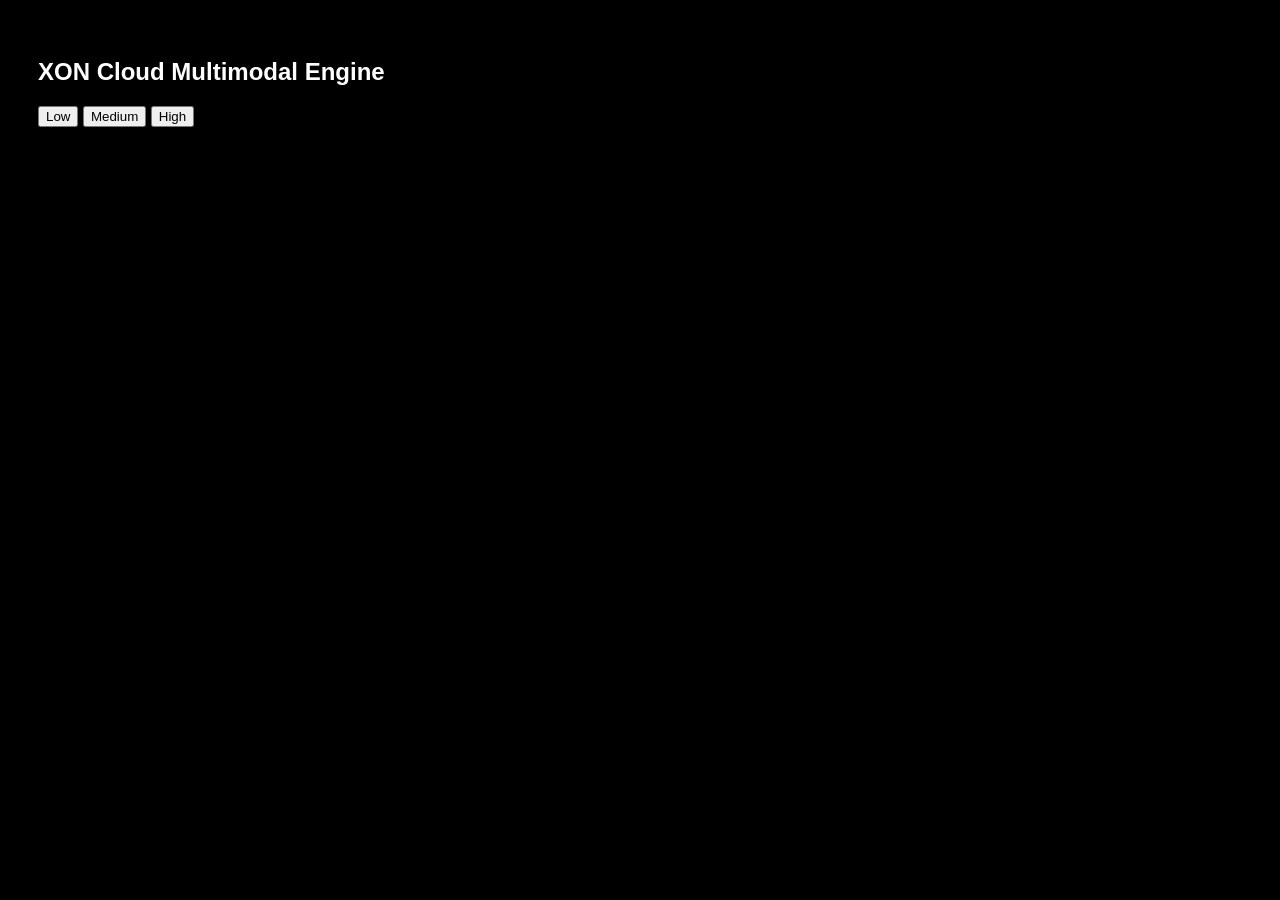
==== templates/index.html @ 1eb5bb50 "clean cloud deploy" ====
<!DOCTYPE html>
<html>
<head>
    <title>XON Cloud Assessment Engine</title>
</head>
<body style="background:black;color:white;font-family:sans-serif;padding:30px;">

<h2>XON Cloud Multimodal Engine</h2>

<button onclick="setIntensity(1)">Low</button>
<button onclick="setIntensity(2)">Medium</button>
<button onclick="setIntensity(3)">High</button>

<div id="metrics" style="margin-top:20px;"></div>
<div id="dashboard" style="margin-top:20px;"></div>

<script>
const socket = new WebSocket("ws://" + location.host + "/ws");

function setIntensity(level){
    socket.send(JSON.stringify({question_level: level}));
}

function randomMetrics(){
    let stress = Math.floor(Math.random()*100);
    let deception = Math.floor(Math.random()*100);
    let engagement = Math.floor(Math.random()*100);
    let voice = Math.floor(Math.random()*100);

    socket.send(JSON.stringify({
        metrics:true,
        stress:stress,
        deception:deception,
        engagement:engagement,
        voice:voice
    }));
}

setInterval(randomMetrics, 1000);

socket.onmessage = function(event){
    let data = JSON.parse(event.data);
    document.getElementById("metrics").innerHTML =
        "<pre>"+JSON.stringify(data,null,2)+"</pre>";
};

async function loadDashboard(){
    const res = await fetch("/dashboard");
    const data = await res.json();
    document.getElementById("dashboard").innerHTML =
        "<h3>Recruiter Dashboard</h3><pre>"+
        JSON.stringify(data,null,2)+"</pre>";
}

setInterval(loadDashboard, 5000);
</script>

</body>
</html>
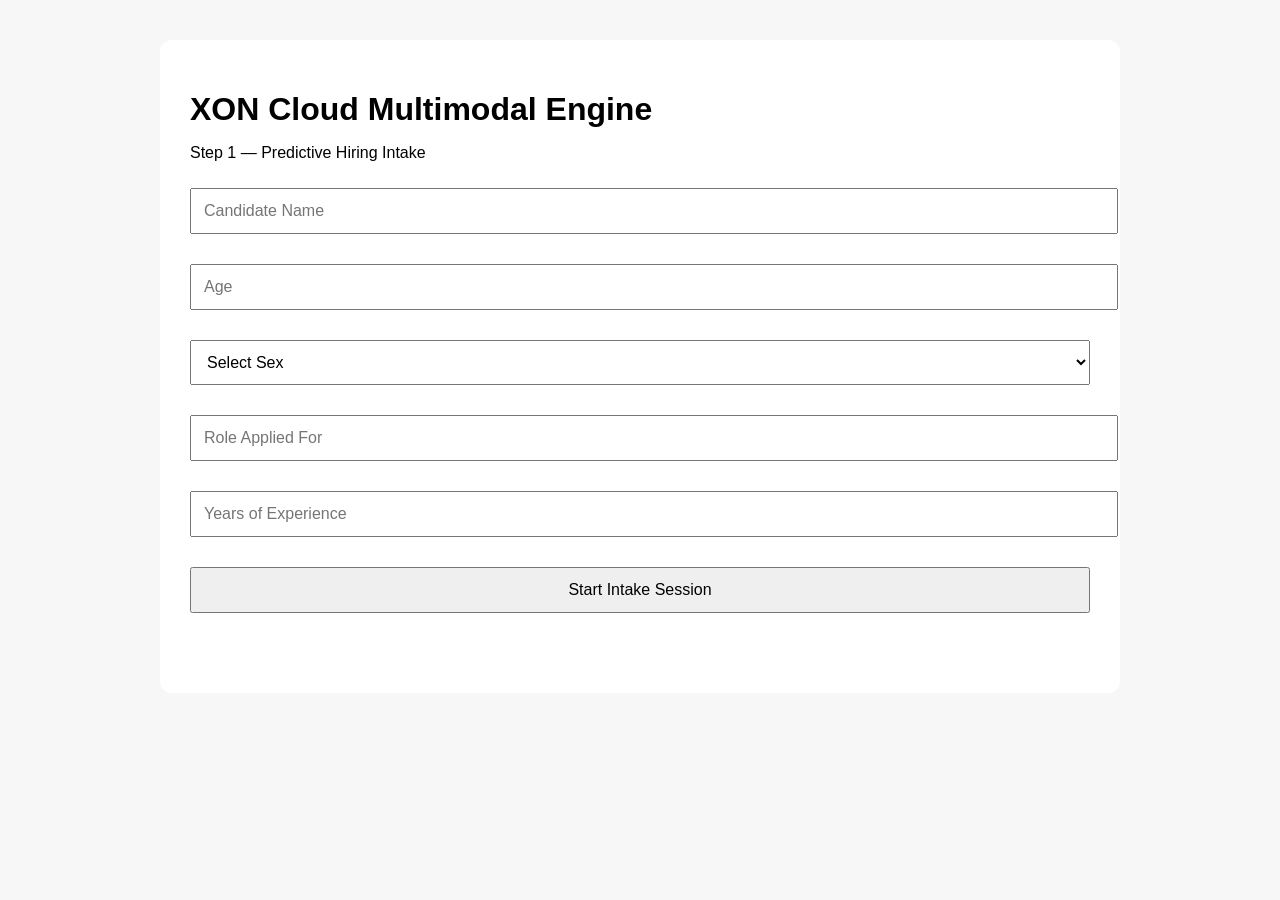
==== commit 8d44515a: "phase1 intake frontend" ====
--- a/templates/index.html
+++ b/templates/index.html
@@ -1,55 +1,119 @@
 <!DOCTYPE html>
-<html>
+<html lang="en">
 <head>
-    <title>XON Cloud Assessment Engine</title>
+    <meta charset="UTF-8">
+    <meta name="viewport" content="width=device-width, initial-scale=1.0">
+    <title>XON Intake | KXON AI Labs</title>
+    <style>
+        body {
+            font-family: Arial, sans-serif;
+            margin: 0;
+            padding: 40px;
+            background: #f7f7f7;
+        }
+
+        .container {
+            max-width: 900px;
+            margin: auto;
+            background: white;
+            padding: 30px;
+            border-radius: 12px;
+        }
+
+        h1 {
+            margin-bottom: 10px;
+        }
+
+        h2 {
+            margin-top: 30px;
+        }
+
+        input, select, button {
+            width: 100%;
+            padding: 12px;
+            margin-top: 10px;
+            margin-bottom: 20px;
+            font-size: 16px;
+        }
+
+        button {
+            cursor: pointer;
+        }
+
+        pre {
+            background: #f0f0f0;
+            padding: 15px;
+            overflow-x: auto;
+        }
+
+        #result {
+            margin-top: 30px;
+        }
+
+        #dashboard {
+            margin-top: 30px;
+        }
+    </style>
 </head>
-<body style="background:black;color:white;font-family:sans-serif;padding:30px;">
+<body>
 
-<h2>XON Cloud Multimodal Engine</h2>
+<div class="container">
+    <h1>XON Cloud Multimodal Engine</h1>
+    <p>Step 1 — Predictive Hiring Intake</p>
 
-<button onclick="setIntensity(1)">Low</button>
-<button onclick="setIntensity(2)">Medium</button>
-<button onclick="setIntensity(3)">High</button>
+    <form id="candidateForm">
+        <input type="text" name="name" placeholder="Candidate Name" required>
 
-<div id="metrics" style="margin-top:20px;"></div>
-<div id="dashboard" style="margin-top:20px;"></div>
+        <input type="number" name="age" placeholder="Age" required>
+
+        <select name="sex" required>
+            <option value="">Select Sex</option>
+            <option value="Female">Female</option>
+            <option value="Male">Male</option>
+            <option value="Other">Other</option>
+        </select>
+
+        <input type="text" name="role" placeholder="Role Applied For" required>
+
+        <input type="text" name="experience" placeholder="Years of Experience" required>
+
+        <button type="submit">Start Intake Session</button>
+    </form>
+
+    <div id="result"></div>
+
+    <div id="dashboard"></div>
+</div>
 
 <script>
-const socket = new WebSocket("ws://" + location.host + "/ws");
+document.getElementById("candidateForm").addEventListener("submit", async function(e){
+    e.preventDefault();
 
-function setIntensity(level){
-    socket.send(JSON.stringify({question_level: level}));
-}
+    const formData = new FormData(this);
 
-function randomMetrics(){
-    let stress = Math.floor(Math.random()*100);
-    let deception = Math.floor(Math.random()*100);
-    let engagement = Math.floor(Math.random()*100);
-    let voice = Math.floor(Math.random()*100);
+    const res = await fetch("/start-session", {
+        method: "POST",
+        body: formData
+    });
 
-    socket.send(JSON.stringify({
-        metrics:true,
-        stress:stress,
-        deception:deception,
-        engagement:engagement,
-        voice:voice
-    }));
-}
+    const data = await res.json();
 
-setInterval(randomMetrics, 1000);
+    document.getElementById("result").innerHTML =
+        "<h2>AI Intake Result</h2><pre>" +
+        JSON.stringify(data, null, 2) +
+        "</pre>";
 
-socket.onmessage = function(event){
-    let data = JSON.parse(event.data);
-    document.getElementById("metrics").innerHTML =
-        "<pre>"+JSON.stringify(data,null,2)+"</pre>";
-};
+    loadDashboard();
+});
 
 async function loadDashboard(){
     const res = await fetch("/dashboard");
     const data = await res.json();
+
     document.getElementById("dashboard").innerHTML =
-        "<h3>Recruiter Dashboard</h3><pre>"+
-        JSON.stringify(data,null,2)+"</pre>";
+        "<h2>Recruiter Dashboard</h2><pre>" +
+        JSON.stringify(data, null, 2) +
+        "</pre>";
 }
 
 setInterval(loadDashboard, 5000);
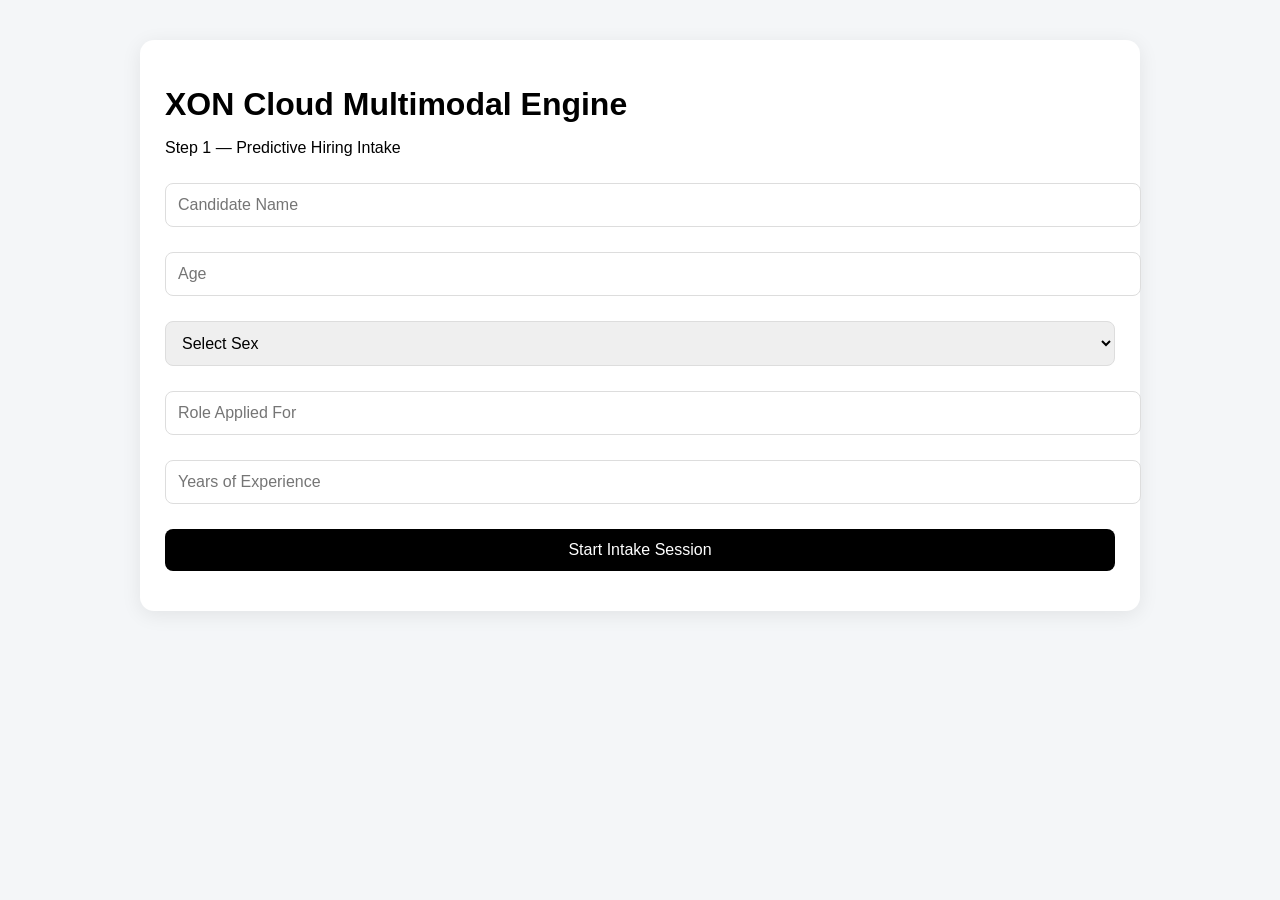
==== commit e37df514: "premium intake layout" ====
--- a/templates/index.html
+++ b/templates/index.html
@@ -9,15 +9,20 @@
             font-family: Arial, sans-serif;
             margin: 0;
             padding: 40px;
-            background: #f7f7f7;
+            background: #f4f6f8;
         }
 
         .container {
-            max-width: 900px;
+            max-width: 1000px;
             margin: auto;
+        }
+
+        .card {
             background: white;
-            padding: 30px;
-            border-radius: 12px;
+            border-radius: 14px;
+            padding: 25px;
+            margin-bottom: 25px;
+            box-shadow: 0 4px 20px rgba(0,0,0,0.08);
         }
 
         h1 {
@@ -25,64 +30,64 @@
         }
 
         h2 {
-            margin-top: 30px;
+            margin-bottom: 15px;
         }
 
         input, select, button {
             width: 100%;
             padding: 12px;
             margin-top: 10px;
-            margin-bottom: 20px;
+            margin-bottom: 15px;
             font-size: 16px;
+            border-radius: 8px;
+            border: 1px solid #ddd;
         }
 
         button {
+            background: black;
+            color: white;
             cursor: pointer;
+            border: none;
         }
 
-        pre {
-            background: #f0f0f0;
-            padding: 15px;
-            overflow-x: auto;
+        .metric {
+            margin-bottom: 10px;
         }
 
-        #result {
-            margin-top: 30px;
-        }
-
-        #dashboard {
-            margin-top: 30px;
+        .label {
+            font-weight: bold;
         }
     </style>
 </head>
 <body>
 
 <div class="container">
-    <h1>XON Cloud Multimodal Engine</h1>
-    <p>Step 1 — Predictive Hiring Intake</p>
 
-    <form id="candidateForm">
-        <input type="text" name="name" placeholder="Candidate Name" required>
+    <div class="card">
+        <h1>XON Cloud Multimodal Engine</h1>
+        <p>Step 1 — Predictive Hiring Intake</p>
 
-        <input type="number" name="age" placeholder="Age" required>
+        <form id="candidateForm">
+            <input type="text" name="name" placeholder="Candidate Name" required>
+            <input type="number" name="age" placeholder="Age" required>
 
-        <select name="sex" required>
-            <option value="">Select Sex</option>
-            <option value="Female">Female</option>
-            <option value="Male">Male</option>
-            <option value="Other">Other</option>
-        </select>
+            <select name="sex" required>
+                <option value="">Select Sex</option>
+                <option>Female</option>
+                <option>Male</option>
+                <option>Other</option>
+            </select>
 
-        <input type="text" name="role" placeholder="Role Applied For" required>
+            <input type="text" name="role" placeholder="Role Applied For" required>
+            <input type="text" name="experience" placeholder="Years of Experience" required>
 
-        <input type="text" name="experience" placeholder="Years of Experience" required>
+            <button type="submit">Start Intake Session</button>
+        </form>
+    </div>
 
-        <button type="submit">Start Intake Session</button>
-    </form>
+    <div id="aiCard"></div>
+    <div id="dashboardCard"></div>
 
-    <div id="result"></div>
-
-    <div id="dashboard"></div>
 </div>
 
 <script>
@@ -98,10 +103,21 @@
 
     const data = await res.json();
 
-    document.getElementById("result").innerHTML =
-        "<h2>AI Intake Result</h2><pre>" +
-        JSON.stringify(data, null, 2) +
-        "</pre>";
+    const ai = data.ai_analysis;
+
+    document.getElementById("aiCard").innerHTML = `
+        <div class="card">
+            <h2>AI Intake Interpretation</h2>
+            <div class="metric"><span class="label">Candidate:</span> ${ai.candidate}</div>
+            <div class="metric"><span class="label">Role:</span> ${ai.role}</div>
+            <div class="metric"><span class="label">Baseline:</span> ${ai.baseline}</div>
+            <div class="metric"><span class="label">Adaptive Pattern:</span> ${ai.adaptive_pattern}</div>
+            <div class="metric"><span class="label">Communication Style:</span> ${ai.communication_style}</div>
+            <div class="metric"><span class="label">Stress Response:</span> ${ai.stress_response}</div>
+            <div class="metric"><span class="label">Neural User Manual:</span> ${ai.neural_user_manual}</div>
+            <div class="metric"><span class="label">AI Score:</span> ${ai.ai_score}</div>
+        </div>
+    `;
 
     loadDashboard();
 });
@@ -110,10 +126,18 @@
     const res = await fetch("/dashboard");
     const data = await res.json();
 
-    document.getElementById("dashboard").innerHTML =
-        "<h2>Recruiter Dashboard</h2><pre>" +
-        JSON.stringify(data, null, 2) +
-        "</pre>";
+    const d = data.dashboard;
+
+    document.getElementById("dashboardCard").innerHTML = `
+        <div class="card">
+            <h2>Recruiter Dashboard</h2>
+            <div class="metric"><span class="label">Candidate:</span> ${d.candidate.name}</div>
+            <div class="metric"><span class="label">Role:</span> ${d.candidate.role}</div>
+            <div class="metric"><span class="label">Experience:</span> ${d.candidate.experience}</div>
+            <div class="metric"><span class="label">AI Score:</span> ${d.ai_analysis.ai_score}</div>
+            <div class="metric"><span class="label">Anomaly Pattern:</span> ${data.anomaly_analysis.pattern}</div>
+        </div>
+    `;
 }
 
 setInterval(loadDashboard, 5000);
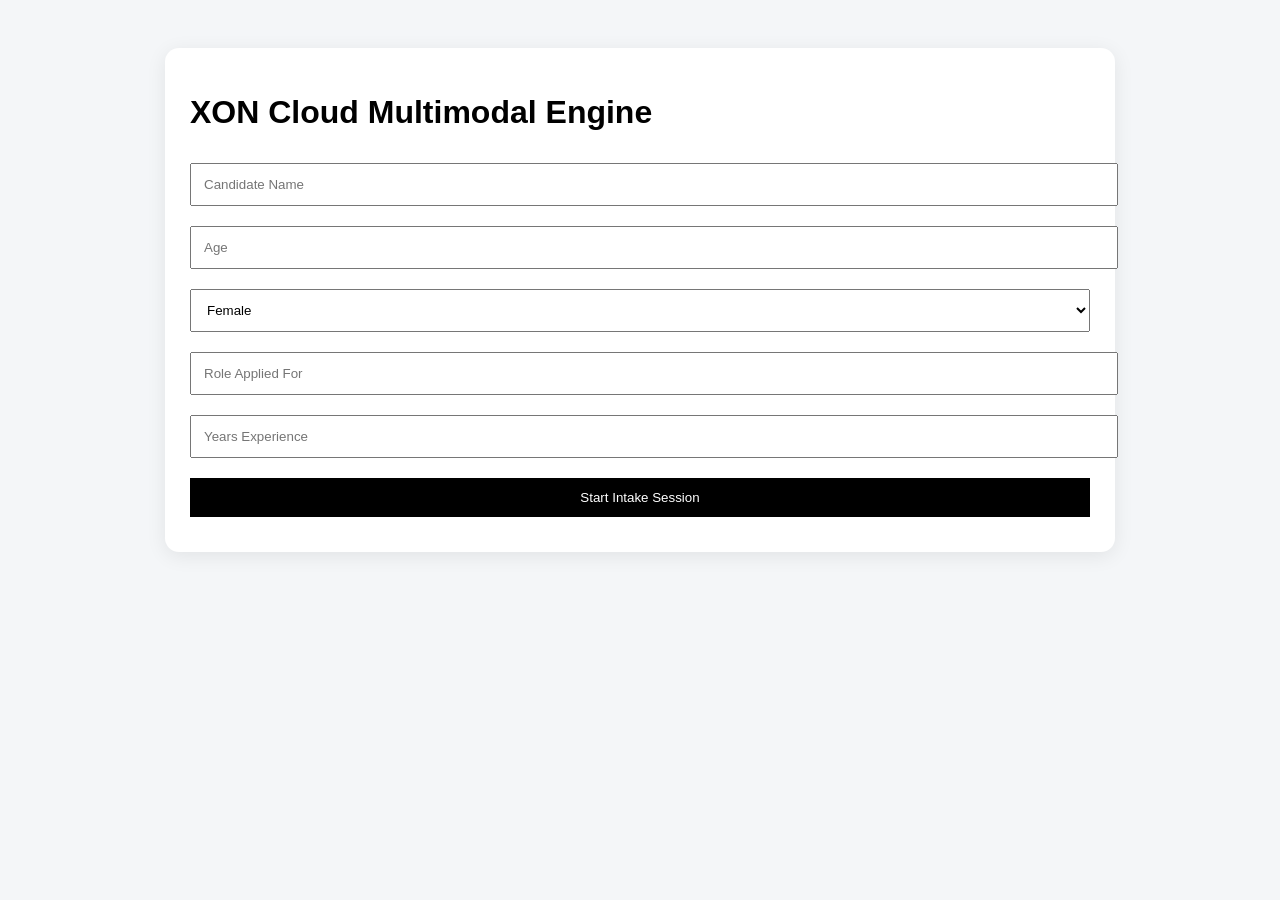
==== commit 38c5dd53: "complete routing and result page" ====
--- a/templates/index.html
+++ b/templates/index.html
@@ -1,146 +1,54 @@
 <!DOCTYPE html>
 <html lang="en">
 <head>
-    <meta charset="UTF-8">
-    <meta name="viewport" content="width=device-width, initial-scale=1.0">
-    <title>XON Intake | KXON AI Labs</title>
-    <style>
-        body {
-            font-family: Arial, sans-serif;
-            margin: 0;
-            padding: 40px;
-            background: #f4f6f8;
-        }
-
-        .container {
-            max-width: 1000px;
-            margin: auto;
-        }
-
-        .card {
-            background: white;
-            border-radius: 14px;
-            padding: 25px;
-            margin-bottom: 25px;
-            box-shadow: 0 4px 20px rgba(0,0,0,0.08);
-        }
-
-        h1 {
-            margin-bottom: 10px;
-        }
-
-        h2 {
-            margin-bottom: 15px;
-        }
-
-        input, select, button {
-            width: 100%;
-            padding: 12px;
-            margin-top: 10px;
-            margin-bottom: 15px;
-            font-size: 16px;
-            border-radius: 8px;
-            border: 1px solid #ddd;
-        }
-
-        button {
-            background: black;
-            color: white;
-            cursor: pointer;
-            border: none;
-        }
-
-        .metric {
-            margin-bottom: 10px;
-        }
-
-        .label {
-            font-weight: bold;
-        }
-    </style>
+<meta charset="UTF-8">
+<title>XON Intake</title>
+<style>
+body{font-family:Arial;background:#f4f6f8;padding:40px;}
+.card{background:white;padding:25px;border-radius:14px;max-width:900px;margin:auto;box-shadow:0 4px 20px rgba(0,0,0,.08);}
+input,select,button{width:100%;padding:12px;margin:10px 0;}
+button{background:black;color:white;border:none;}
+</style>
 </head>
 <body>
 
-<div class="container">
+<div class="card">
+<h1>XON Cloud Multimodal Engine</h1>
 
-    <div class="card">
-        <h1>XON Cloud Multimodal Engine</h1>
-        <p>Step 1 — Predictive Hiring Intake</p>
+<form id="candidateForm">
+<input name="name" placeholder="Candidate Name" required>
+<input name="age" placeholder="Age" required>
+<select name="sex" required>
+<option>Female</option>
+<option>Male</option>
+<option>Other</option>
+</select>
+<input name="role" placeholder="Role Applied For" required>
+<input name="experience" placeholder="Years Experience" required>
+<button type="submit">Start Intake Session</button>
+</form>
 
-        <form id="candidateForm">
-            <input type="text" name="name" placeholder="Candidate Name" required>
-            <input type="number" name="age" placeholder="Age" required>
-
-            <select name="sex" required>
-                <option value="">Select Sex</option>
-                <option>Female</option>
-                <option>Male</option>
-                <option>Other</option>
-            </select>
-
-            <input type="text" name="role" placeholder="Role Applied For" required>
-            <input type="text" name="experience" placeholder="Years of Experience" required>
-
-            <button type="submit">Start Intake Session</button>
-        </form>
-    </div>
-
-    <div id="aiCard"></div>
-    <div id="dashboardCard"></div>
-
+<div id="aiOutput"></div>
 </div>
 
 <script>
 document.getElementById("candidateForm").addEventListener("submit", async function(e){
-    e.preventDefault();
+e.preventDefault();
+const formData = new FormData(this);
 
-    const formData = new FormData(this);
+const res = await fetch("/start-session",{method:"POST",body:formData});
+const data = await res.json();
 
-    const res = await fetch("/start-session", {
-        method: "POST",
-        body: formData
-    });
+localStorage.setItem("session_id", data.session_id);
 
-    const data = await res.json();
-
-    const ai = data.ai_analysis;
-
-    document.getElementById("aiCard").innerHTML = `
-        <div class="card">
-            <h2>AI Intake Interpretation</h2>
-            <div class="metric"><span class="label">Candidate:</span> ${ai.candidate}</div>
-            <div class="metric"><span class="label">Role:</span> ${ai.role}</div>
-            <div class="metric"><span class="label">Baseline:</span> ${ai.baseline}</div>
-            <div class="metric"><span class="label">Adaptive Pattern:</span> ${ai.adaptive_pattern}</div>
-            <div class="metric"><span class="label">Communication Style:</span> ${ai.communication_style}</div>
-            <div class="metric"><span class="label">Stress Response:</span> ${ai.stress_response}</div>
-            <div class="metric"><span class="label">Neural User Manual:</span> ${ai.neural_user_manual}</div>
-            <div class="metric"><span class="label">AI Score:</span> ${ai.ai_score}</div>
-        </div>
-    `;
-
-    loadDashboard();
+document.getElementById("aiOutput").innerHTML = `
+<h2>AI Intake Result</h2>
+<p><b>Candidate:</b> ${data.ai_analysis.candidate}</p>
+<p><b>Role:</b> ${data.ai_analysis.role}</p>
+<p><b>AI Score:</b> ${data.ai_analysis.ai_score}</p>
+<a href="/dashboard-page">Go to Recruiter Dashboard</a>
+`;
 });
-
-async function loadDashboard(){
-    const res = await fetch("/dashboard");
-    const data = await res.json();
-
-    const d = data.dashboard;
-
-    document.getElementById("dashboardCard").innerHTML = `
-        <div class="card">
-            <h2>Recruiter Dashboard</h2>
-            <div class="metric"><span class="label">Candidate:</span> ${d.candidate.name}</div>
-            <div class="metric"><span class="label">Role:</span> ${d.candidate.role}</div>
-            <div class="metric"><span class="label">Experience:</span> ${d.candidate.experience}</div>
-            <div class="metric"><span class="label">AI Score:</span> ${d.ai_analysis.ai_score}</div>
-            <div class="metric"><span class="label">Anomaly Pattern:</span> ${data.anomaly_analysis.pattern}</div>
-        </div>
-    `;
-}
-
-setInterval(loadDashboard, 5000);
 </script>
 
 </body>
